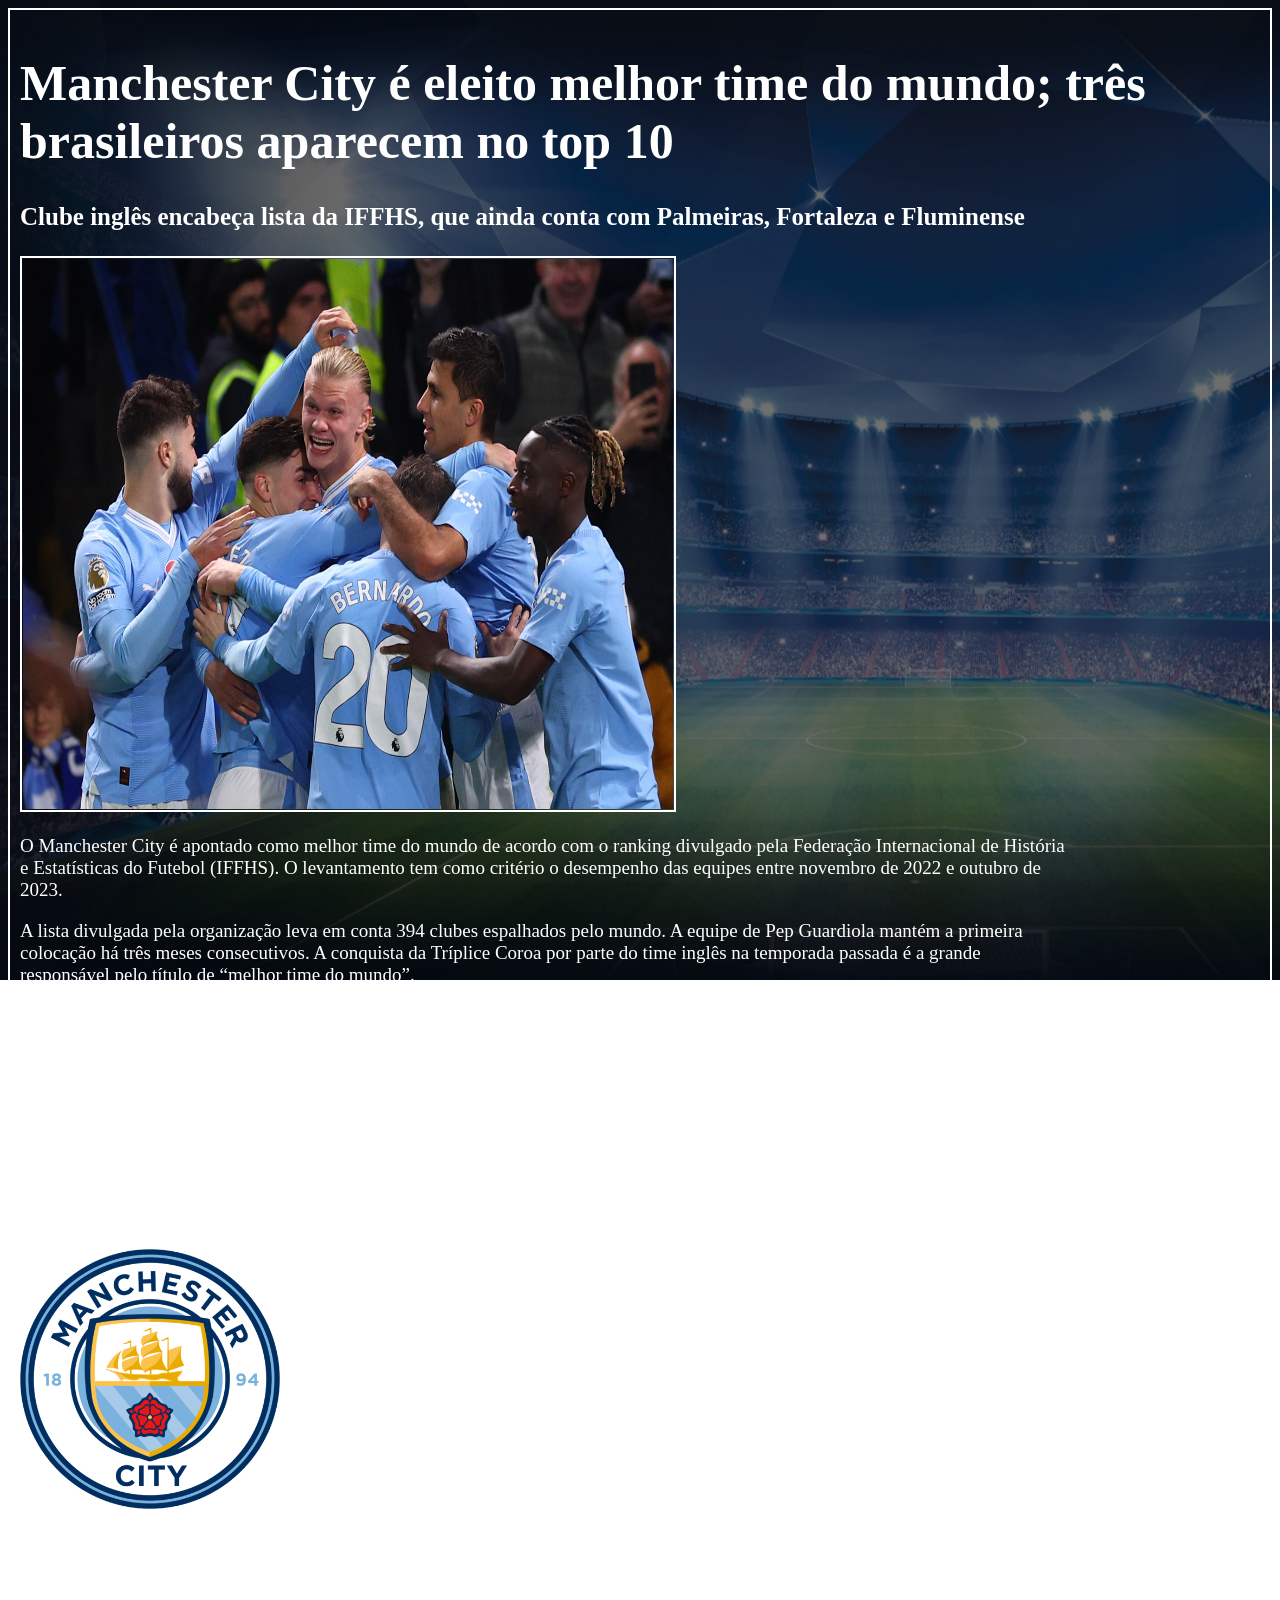
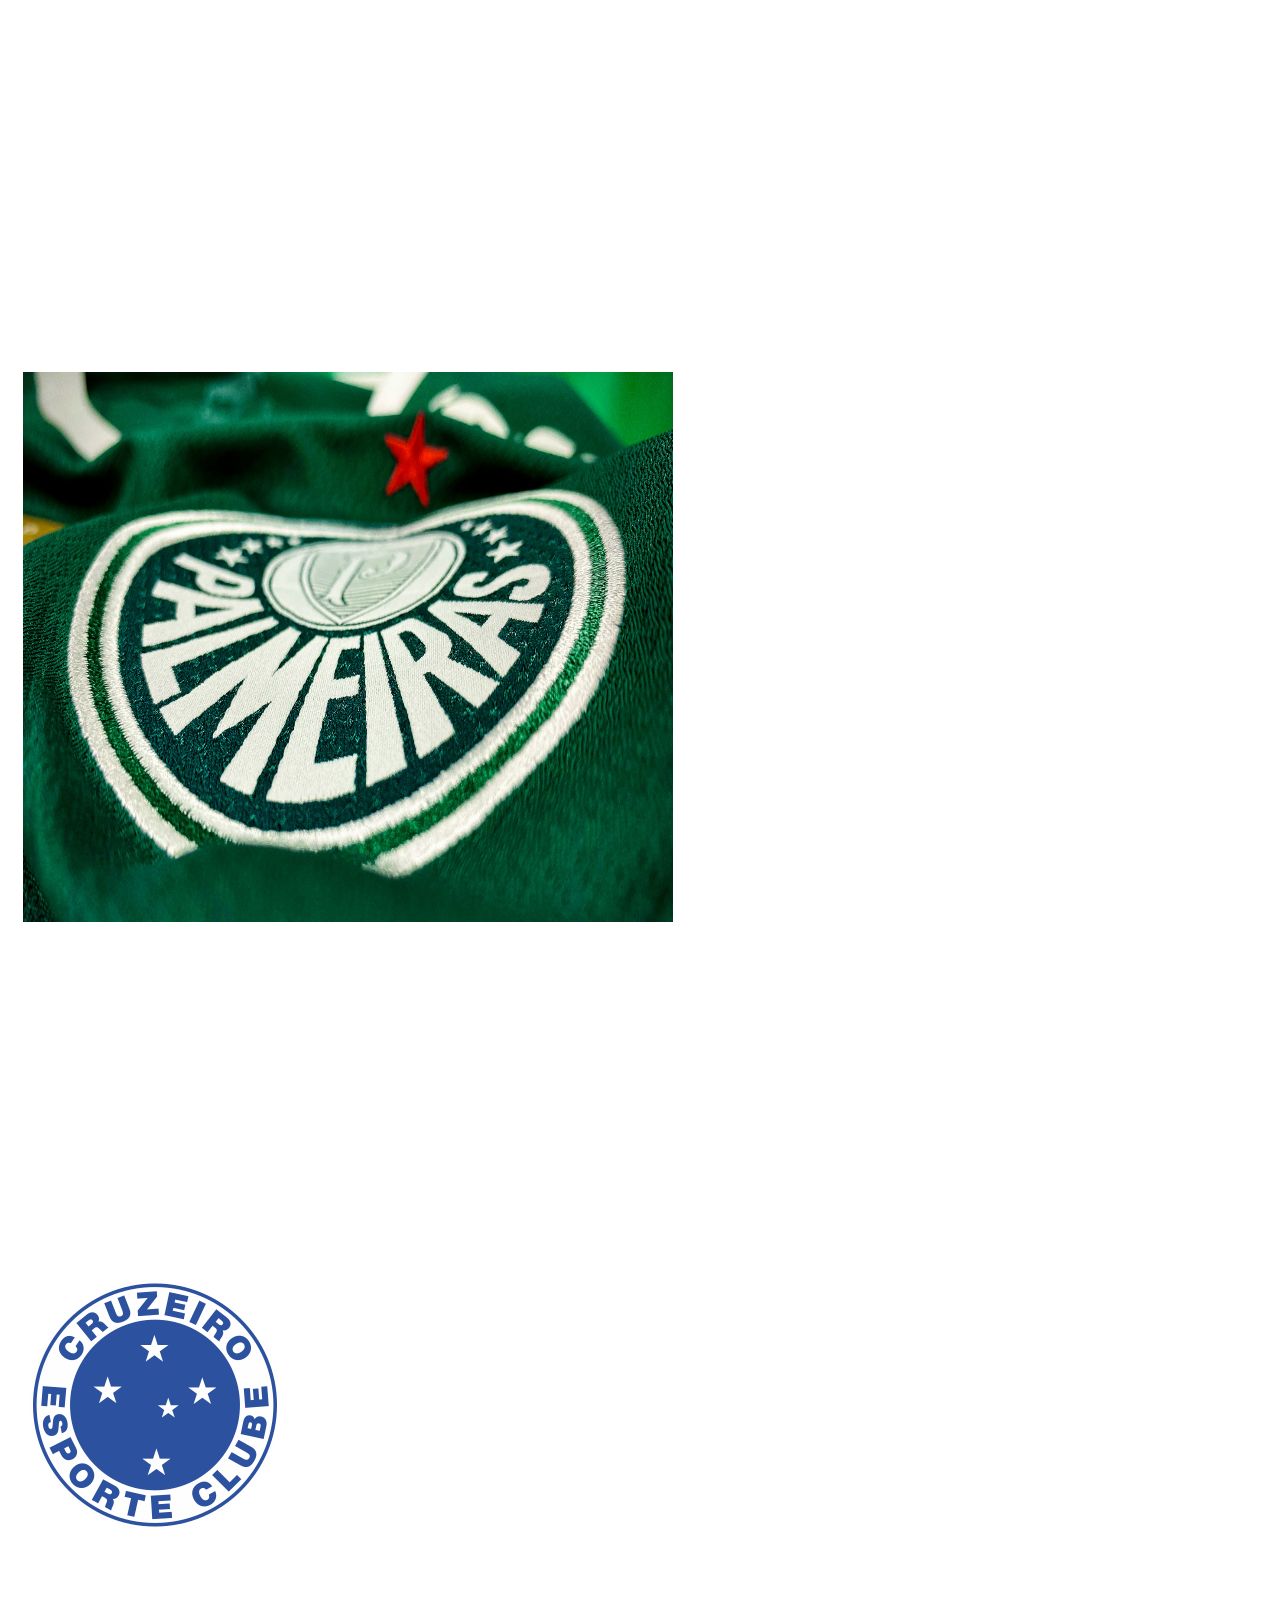
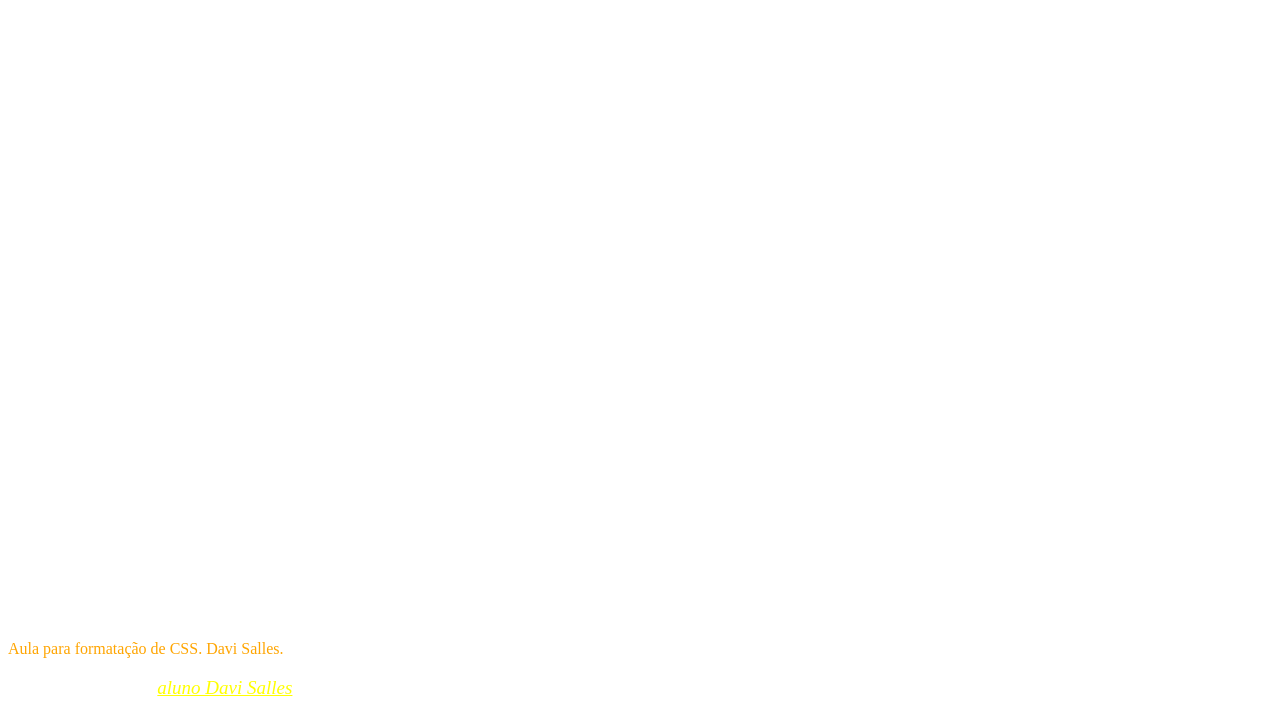
==== index.html @ 0c40b137 "Add files via upload" ====
<!DOCTYPE html>
<html lang="pt-br">
  <head>
    <meta charset="UTF-8" />
    <meta name="viewport" content="width=device-width, initial-scale=1.0" />
    <title>Ranking Melhores times</title>
     <link rel="stylesheet"
     href="estilo.css">
  </head>

  <!--Essa página foi criada utilizando como o texto do artigo do shttps://www.cnnbrasil.com.br/esportes/futebol/flamengo/manchester-city-e-eleito-melhor-time-do-mundo-tres-brasileiros-aparecem-no-top-10/ 
Autor: João Ricardo. CNN - 15/11/2023 às 16:35 -->
  <body>
    <div class="conteudo-principal">
      <h1>
        Manchester City é eleito melhor time do mundo; três brasileiros aparecem
        no top 10
      </h1>
      <h3>
        Clube inglês encabeça lista da IFFHS, que ainda conta com Palmeiras,
        Fortaleza e Fluminense
      </h3>
       
      <img class="imageteam"  src="foot.jpg" alt="futebol">

      <p>
        O Manchester City é apontado como melhor time do mundo de acordo com o
        ranking divulgado pela Federação Internacional de História e
        Estatísticas do Futebol (IFFHS). O levantamento tem como critério o
        desempenho das equipes entre novembro de 2022 e outubro de 2023.
      </p>

      <p>
        A lista divulgada pela organização leva em conta 394 clubes espalhados
        pelo mundo. A equipe de Pep Guardiola mantém a primeira colocação há
        três meses consecutivos. A conquista da Tríplice Coroa por parte do time
        inglês na temporada passada é a grande responsável pelo título de
        “melhor time do mundo”.
      </p>

      <p>
        Um nome que chama a atenção nas primeiras posições é o do Al Ahly, do
        Egito, que pulou para o terceiro lugar. Já a decepção fica por conta do
        Flamengo, que caiu da sexta para a décima primeira posição. Entres as
        equipes mencionadas no ranking aparecem dezoito brasileiras: três no top
        10, sete no top 20 e doze no top 100. Os times brasileiros com as
        melhores posições são Palmeiras (5ª), Fortaleza (6º) e Fluminense (10ª).
      </p>
    </div>


    <div class="conteudo-lista">
        <h2>7 Melhores times do mundo – Ranking IFFHS (nov/22 a out/23)</h2>
        <img id="logocity" src="Manchester.png" alt="emblema manchester city">
        <ol>
            <li>Manchester City (ING) – 296 pontos</li>
            <li>Real Madrid (ESP) – 288 pontos</li>
            <li>Al Ahly (EGY) – 244 pontos</li>
            <li>Internazionale (ITA) – 241 pontos</li>
            <li>Palmeiras – 212 pontos</li>
            <li>Fortaleza – 211,5 pontos</li>
            <li>Porto (POR) – 207 pontos</li>
        </ol>

        <p>Os outros times brasileiros que completam a lista são: Botafogo (25º), Corinthians (32º), Red Bull Bragantino (33º), Athletico-PR (41º), Atlético-MG (46º), Goiás (111º), América-MG (165º), Santos (201º). Grêmio (215º), Cuiabá (259º), Bahia (324º) e Cruzeiro (365º).</p>
    </div>   
    
    <div class="conteudo-lista">
        <h2>Melhores times da Conmebol – Ranking IFFHS (nov/22 a out/23)</h2>
        <p>O ranking também é dividido por confederações. Neste recorte, os times brasileiros vencem de lavada os rivais. São sete representantes no top 10. Um detalhe curioso é que nenhum clube argentino aparece entre os dez primeiros e apenas três ocupam o top 20.</p>

        <img class="imageteam" src="palmeiras.jpg" alt="">

        <ol>
            <li>Palmeiras – 212 pontos</li>
            <li>Fortaleza – 211,5 pontos</li>
            <li>Fluminense – 199 pontos</li>
            <li>Flamengo – 196 pontos</li>
            <li>São Paulo – 190 pontos</li>
            <li>Internacional – 180 pontos</li>
            <li>Millonarios (COL) – 175,5 pontos</li>
        </ol>

    </div>

    <div class="meu-time">
      <h1>Cruzeiro Esporte Clube</h1>
      <img src="imgs/Cruzeiro_Esporte_Clube_(logo).svg.png" alt="Logo do Clube">
      <p>Cruzeiro Esporte Clube é uma associação poliesportiva brasileira sediada em Belo Horizonte, Minas Gerais. É considerado o maior time de Minas, um dos maiores clubes de futebol do Brasil e da América do Sul.</p>
      <ul>
        <li>4 Vezes Campeão Brasileiro (1966, 2003, 2013 e 2014) </li>
        <li>6 Vezes Campeão da Copa do Brasil (1993, 1996, 2000, 2003, 2017 e 2018)</li>
        <li>2 Vezes Campeão da Libertadores da América (1976 e 1997)</li>
        <li>2 Vezes Campeão da Supercopa da Libertadores (1991 e 1992)</li>
        <li>Campeão da Recopa Sulamericana (1998)</li>
        <li>39 Vezes Campeão Mineiro</li>
      
      </ul>
      <p><strong>Goleiro:</strong> Otávio</p>
<p><strong>Lateral Direito:</strong> Fagner</p>
<p><strong>Zagueiro Direito:</strong> Fabrício Bruno</p>
<p><strong>Zagueiro Esquerdo:</strong> Jonathan Jesus</p>
<p><strong>Lateral Esquerdo:</strong> Kaiki</p>
<p><strong>Volante:</strong> Lucas Romero</p>
<p><strong>Volante / Meio:</strong> Gerson</p>
<p><strong>Meio / Armador:</strong> Matheus Pereira</p>
<p><strong>Meio / Atacante:</strong> Christian</p>
<p><strong>Ponta Direito:</strong> Keny Arroyo</p>
<p><strong>Centroavante:</strong> Kaio Jorge</p>



    </div>

    <footer>Aula para formatação de CSS. Davi Salles.</footer>
    <p>Site estilizado pelo <a href="aluno.html">aluno Davi Salles</a></p>
  </body>
</html>
---- estilo.css ----
body{
    p {
    width: 85%;
    box-sizing: border-box; /* Garante que o padding não estoure os 75% */
}
ul {
    width: 85%;
    box-sizing: border-box;
}
      background-image: url('imgs/fundo.png');
        background-size: 1920px 980px;
        background-repeat: no-repeat;
        background-attachment: fixed;


    h1 {
        font-size: 50px;
    color: rgb(255, 255, 255);}
    h3 { 
        font-size: 25px;
        color: white
    }
    p {
        font-size: 19px;
        color: white
    }

    h2 {
        font-size: 40px;
        color: white;
    }
    ol {
        font-size: 19px;
        color: white
    }
    ul {
        font-size: 19px;
        color: white;
    }
    a {
        color: yellow;
        font-style: italic;
    }

    .conteudo-principal h1 {
    font-size: 50px;
}

    #logocity  {
    width: 260px; height: 260px;}

    .imageteam  {
    width: 650px; height: 550px;
    border: 2px solid rgb(255, 255, 255);
    padding: 1px;}}

    .conteudo-principal {
    border: 2px solid rgb(255, 255, 255);
    padding: 10px;}

    .conteudo-lista {
    border: 2px solid rgb(255, 255, 255);
    padding: 10px;}

    .meu-time{
    border: 2px solid rgb(255, 255, 255);
    padding: 20px;}

    #retrato{
        width: 480px; height: 600px;
         border: 2px solid rgb(255, 255, 255);
    }
    #amigos{
        width: 900px; height: 600px;
         border: 2px solid rgb(255, 255, 255);
    }
    
    footer{ color: orange
    }
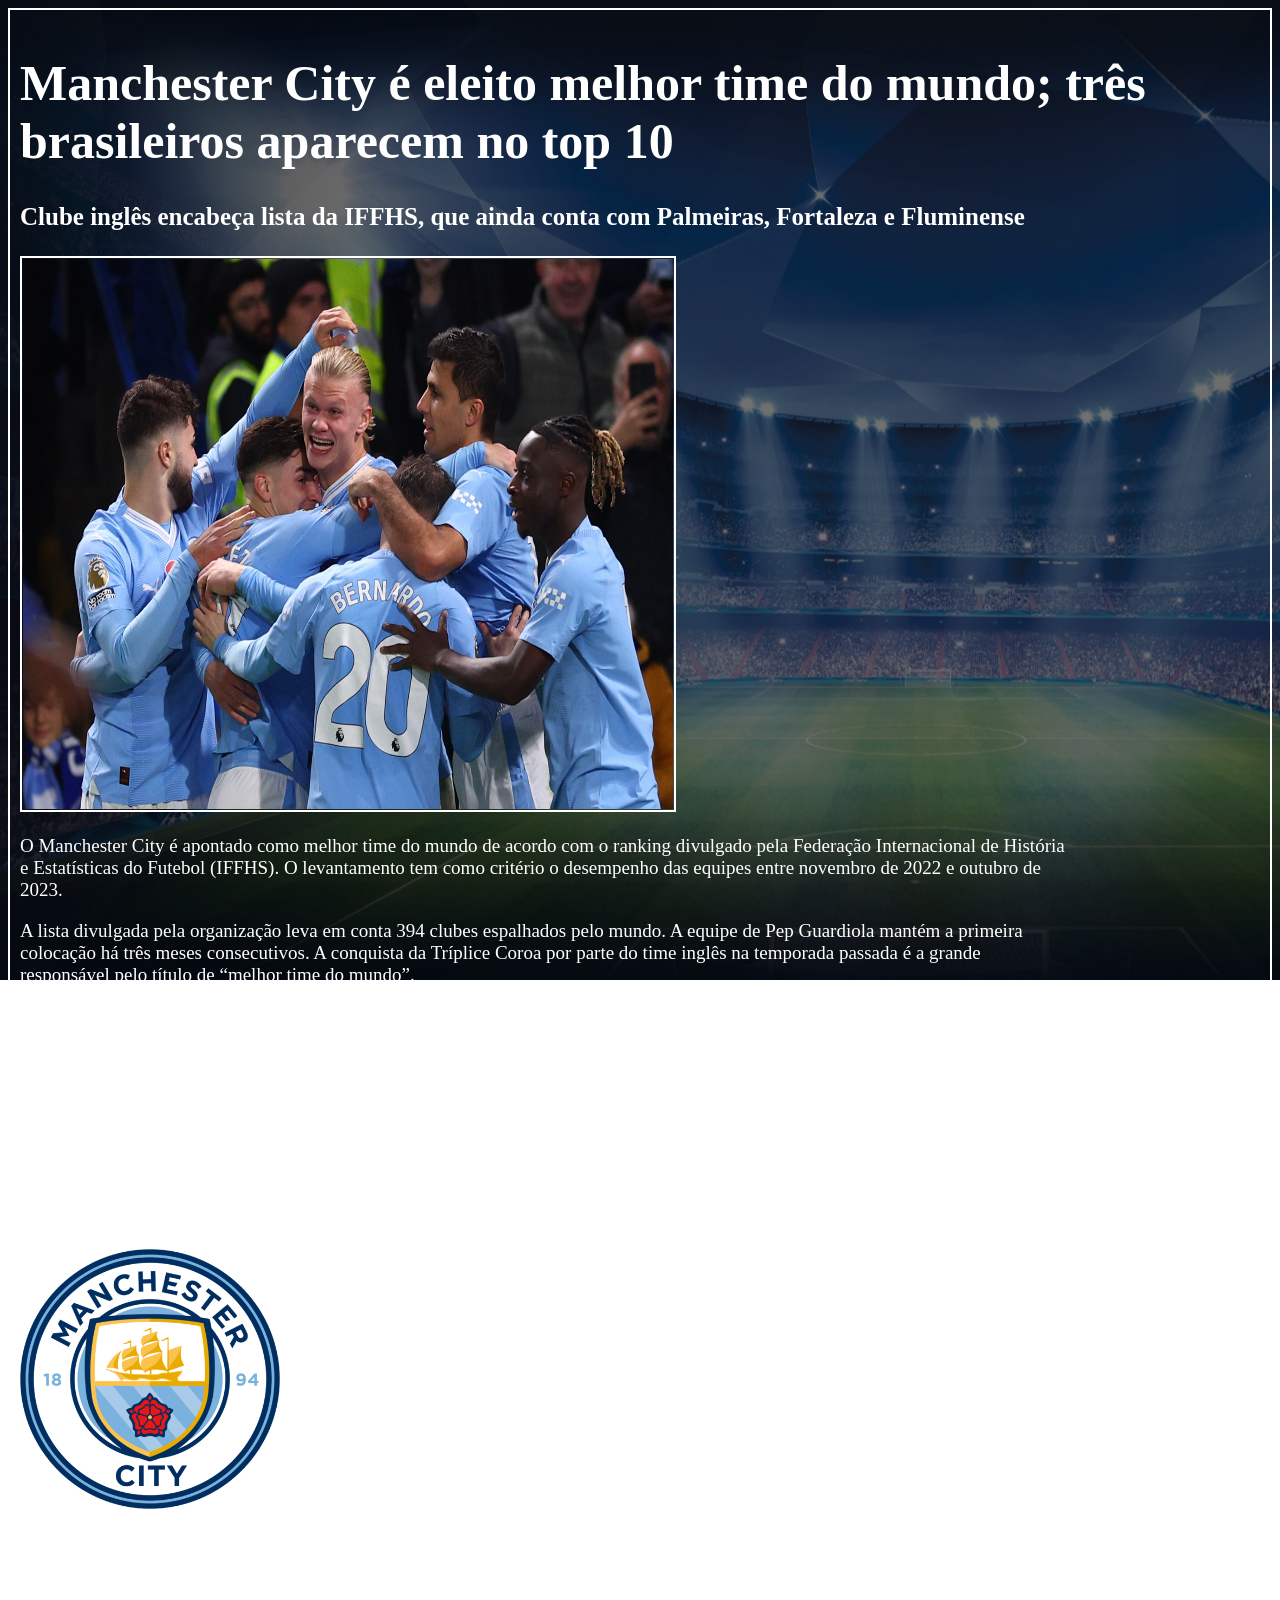
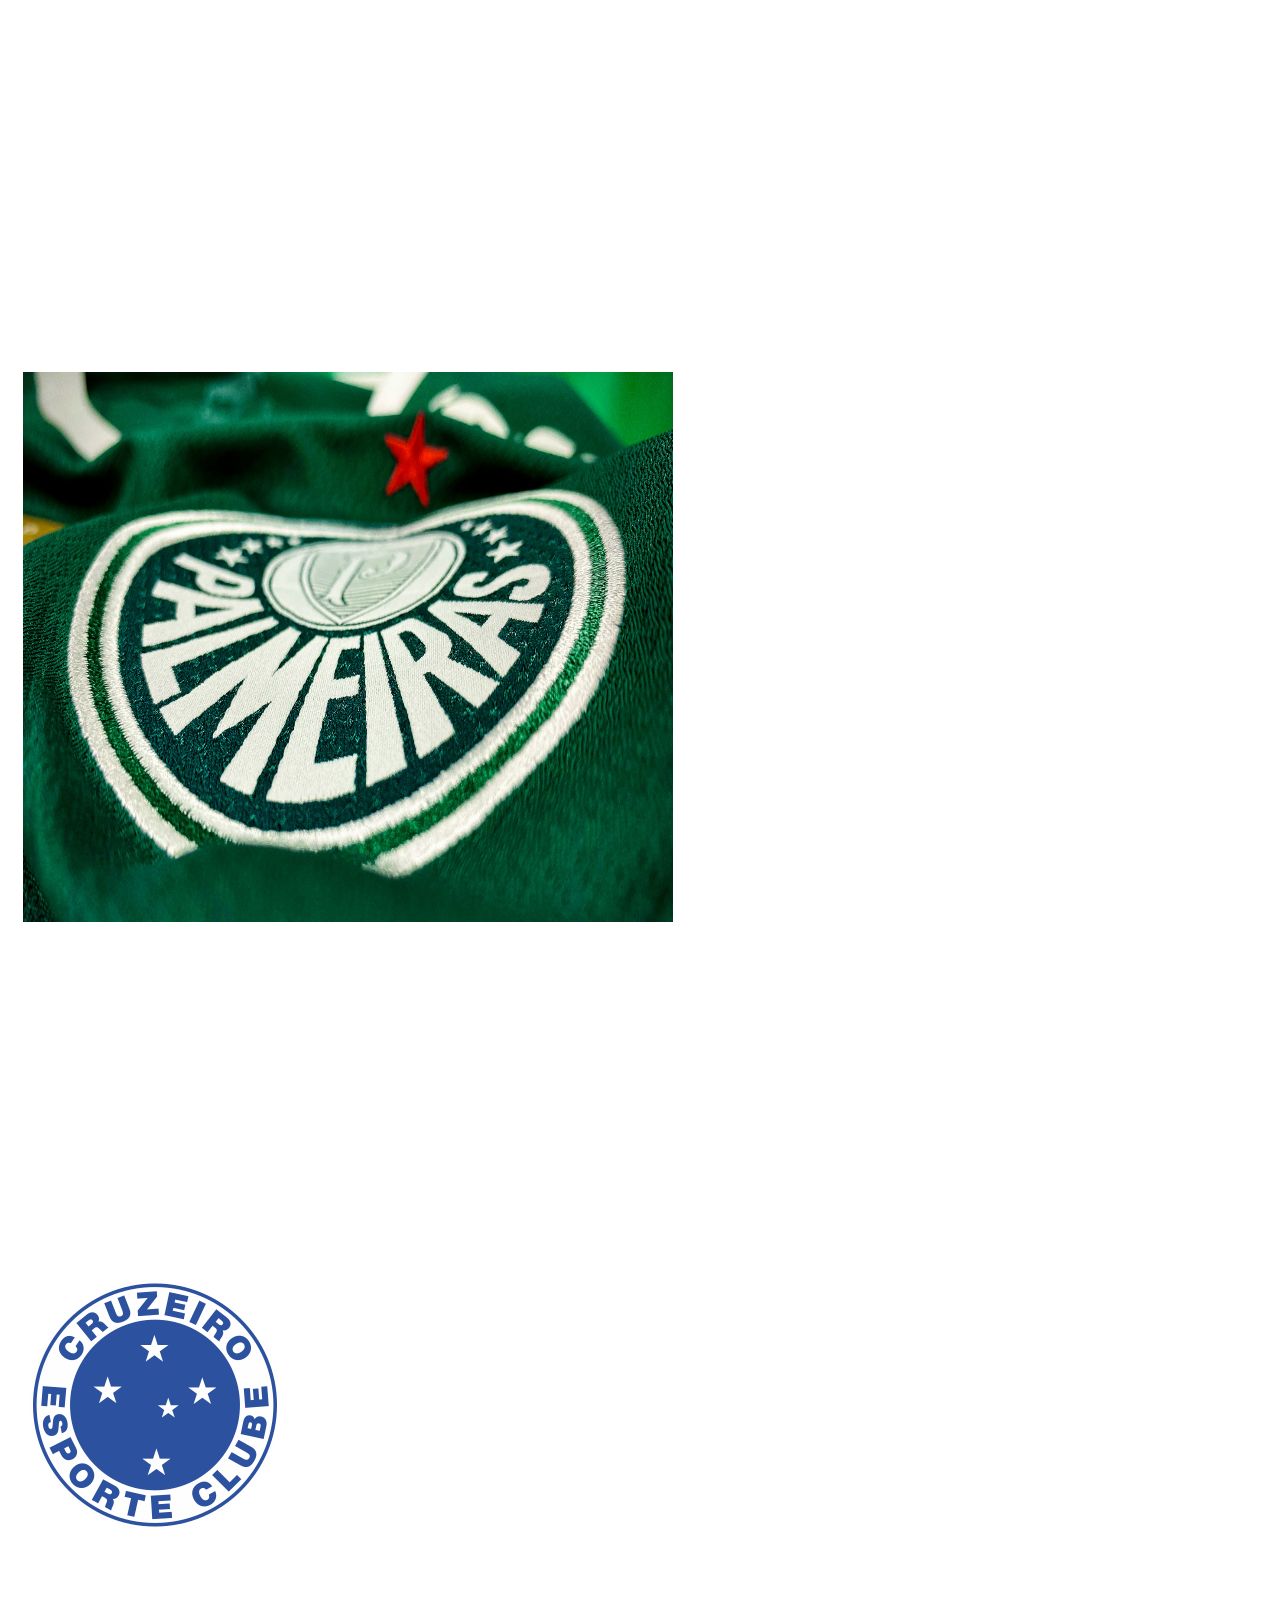
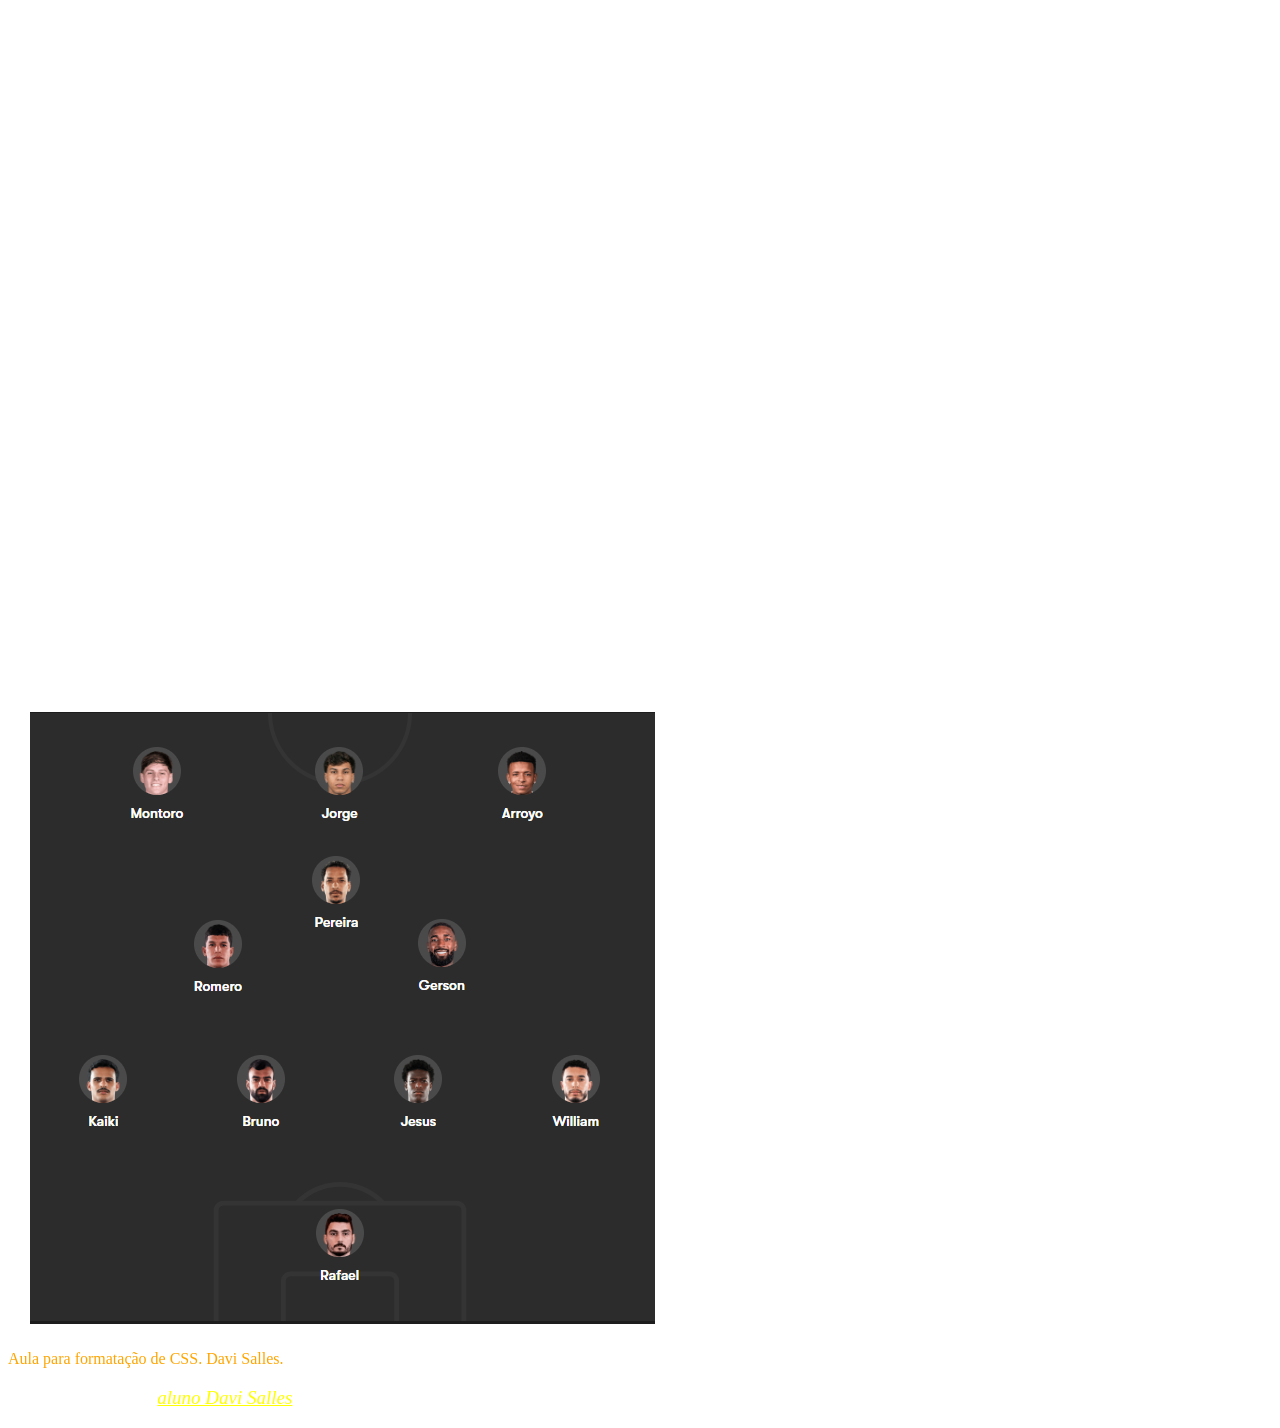
==== commit 76dfdd48: "Add files via upload" ====
--- a/index.html
+++ b/index.html
@@ -109,6 +109,10 @@
 <p><strong>Centroavante:</strong> Kaio Jorge</p>
 
 
+<h2>Minha escalação dos sonhos em 2026:</h2>
+<img src="imgs/teampreto.png" alt="Escalação dos Sonhos">
+
+
 
     </div>
 
--- a/estilo.css
+++ b/estilo.css
@@ -78,6 +78,13 @@
     footer{ color: orange
     }
 
+    .phze img {
+        width: 300px; height: 380px;
+    }
+
+    #cruzeiro {
+        width: 600px; height: 740px;
+    }
 
 
     
